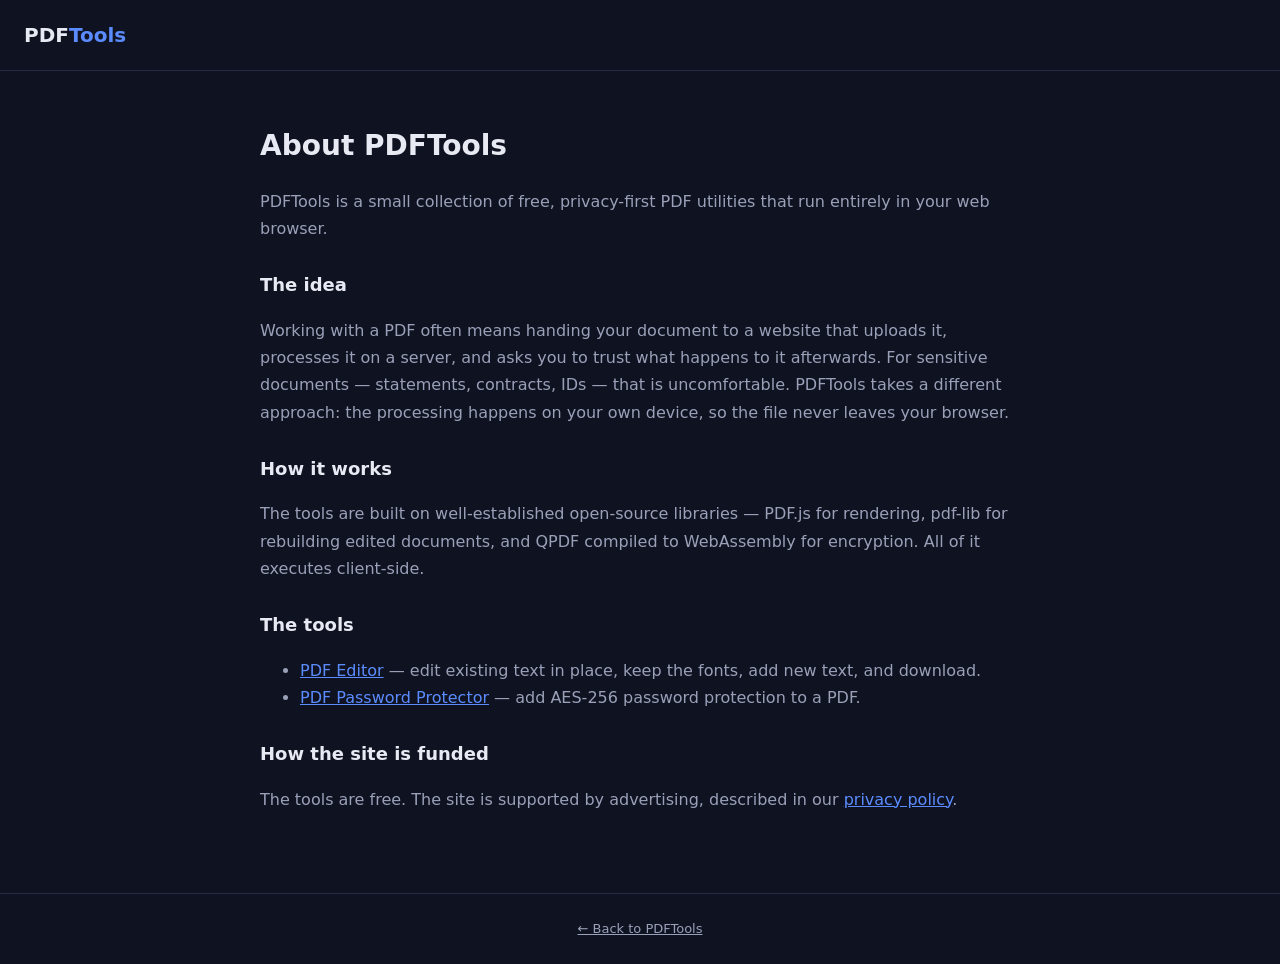
==== about.html @ 99f74acc "PDFTools site" ====
<!DOCTYPE html>
<html lang="en">
<head>
<meta charset="UTF-8" />
<meta name="viewport" content="width=device-width, initial-scale=1.0" />
<title>About — PDFTools</title>
<meta name="description" content="About PDFTools: privacy-first, browser-based PDF editing and protection tools." />
<meta name="theme-color" content="#0f1220" />
<link rel="canonical" href="https://aakash2408.github.io/pdftools/about.html" />
<meta name="robots" content="index, follow" />
<style>
  :root{--bg:#0f1220;--card:#171b2e;--text:#e7e9f3;--muted:#9aa0b8;--accent:#5b8cff;--line:#252a42}
  body{margin:0;font-family:system-ui,-apple-system,Segoe UI,Roboto,sans-serif;background:var(--bg);color:var(--text);line-height:1.7}
  header{padding:18px 24px;border-bottom:1px solid var(--line)}
  .logo{font-weight:700;font-size:20px}.logo span{color:var(--accent)}
  .logo a{color:inherit;text-decoration:none}
  .wrap{max-width:760px;margin:0 auto;padding:32px 24px 64px}
  h1{font-size:28px}h2{font-size:18px;margin-top:28px}
  p,li{color:var(--muted)}a{color:var(--accent)}
  footer{border-top:1px solid var(--line);padding:24px;text-align:center;color:var(--muted);font-size:13px}
</style>
</head>
<body>
<header><div class="logo"><a href="./index.html">PDF<span>Tools</span></a></div></header>
<div class="wrap">
  <h1>About PDFTools</h1>
  <p>PDFTools is a small collection of free, privacy-first PDF utilities that run entirely in your web browser.</p>

  <h2>The idea</h2>
  <p>Working with a PDF often means handing your document to a website that uploads it, processes it on a server, and asks you to trust what happens to it afterwards. For sensitive documents — statements, contracts, IDs — that is uncomfortable. PDFTools takes a different approach: the processing happens on your own device, so the file never leaves your browser.</p>

  <h2>How it works</h2>
  <p>The tools are built on well-established open-source libraries — PDF.js for rendering, pdf-lib for rebuilding edited documents, and QPDF compiled to WebAssembly for encryption. All of it executes client-side.</p>

  <h2>The tools</h2>
  <ul>
    <li><a href="./editor.html">PDF Editor</a> — edit existing text in place, keep the fonts, add new text, and download.</li>
    <li><a href="./protector.html">PDF Password Protector</a> — add AES-256 password protection to a PDF.</li>
  </ul>

  <h2>How the site is funded</h2>
  <p>The tools are free. The site is supported by advertising, described in our <a href="./privacy.html">privacy policy</a>.</p>
</div>
<footer><a href="./index.html" style="color:var(--muted)">← Back to PDFTools</a></footer>
</body>
</html>
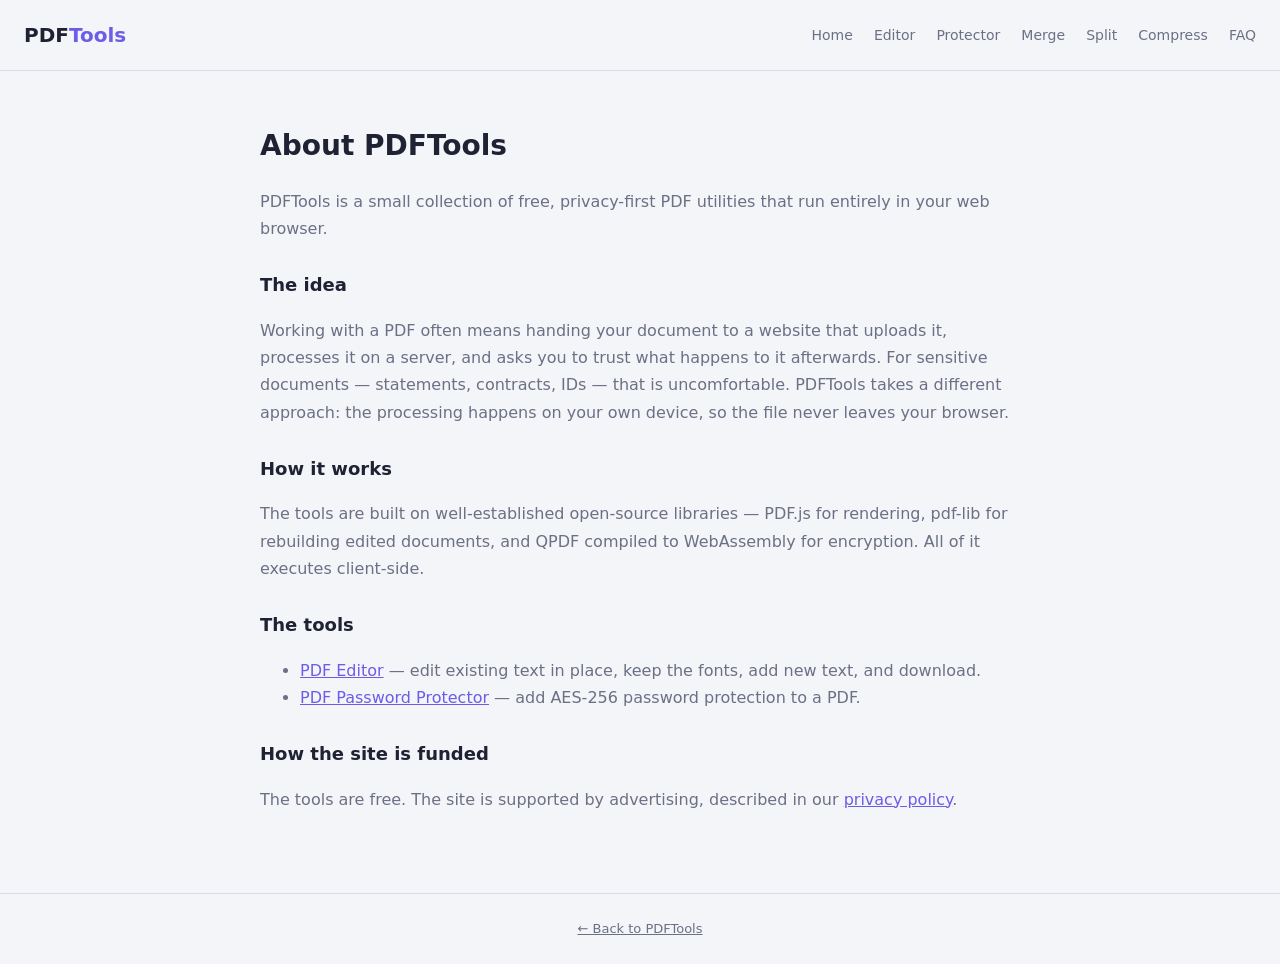
==== commit d5de1e48: "Unify all pages to light theme, add Home link to every navbar, fix dropzone layout" ====
--- a/about.html
+++ b/about.html
@@ -3,13 +3,16 @@
 <head>
 <meta charset="UTF-8" />
 <meta name="viewport" content="width=device-width, initial-scale=1.0" />
+<meta name="google-site-verification" content="8qxQzCxXcBTfl1nL1gi3o0I9sh_YLGO_Y7QdTYr6hkA" />
+<meta name="google-adsense-account" content="ca-pub-5141190617156786" />
+<script async src="https://pagead2.googlesyndication.com/pagead/js/adsbygoogle.js?client=ca-pub-5141190617156786" crossorigin="anonymous"></script>
 <title>About — PDFTools</title>
 <meta name="description" content="About PDFTools: privacy-first, browser-based PDF editing and protection tools." />
-<meta name="theme-color" content="#0f1220" />
-<link rel="canonical" href="https://aakash2408.github.io/pdftools/about.html" />
+<meta name="theme-color" content="#f4f5f9" />
+<link rel="canonical" href="https://pdfeditor-free.pages.dev/about" />
 <meta name="robots" content="index, follow" />
 <style>
-  :root{--bg:#0f1220;--card:#171b2e;--text:#e7e9f3;--muted:#9aa0b8;--accent:#5b8cff;--line:#252a42}
+  :root{--bg:#f4f5f9;--card:#ffffff;--text:#1f2233;--muted:#6b7085;--accent:#6c5ce7;--line:#d9dce6}
   body{margin:0;font-family:system-ui,-apple-system,Segoe UI,Roboto,sans-serif;background:var(--bg);color:var(--text);line-height:1.7}
   header{padding:18px 24px;border-bottom:1px solid var(--line)}
   .logo{font-weight:700;font-size:20px}.logo span{color:var(--accent)}
@@ -18,10 +21,23 @@
   h1{font-size:28px}h2{font-size:18px;margin-top:28px}
   p,li{color:var(--muted)}a{color:var(--accent)}
   footer{border-top:1px solid var(--line);padding:24px;text-align:center;color:var(--muted);font-size:13px}
+  nav a{color:var(--muted);text-decoration:none;margin-left:16px;font-size:14px}
+  nav a:hover{color:var(--text)}
 </style>
 </head>
 <body>
-<header><div class="logo"><a href="./index.html">PDF<span>Tools</span></a></div></header>
+<header style="display:flex;align-items:center;justify-content:space-between;flex-wrap:wrap;gap:12px">
+<div class="logo"><a href="./index.html" style="color:inherit;text-decoration:none">PDF<span>Tools</span></a></div>
+<nav>
+  <a href="./index.html">Home</a>
+  <a href="./editor.html">Editor</a>
+  <a href="./protector.html">Protector</a>
+  <a href="./merge.html">Merge</a>
+  <a href="./split.html">Split</a>
+  <a href="./compress.html">Compress</a>
+  <a href="./faq.html">FAQ</a>
+</nav>
+</header>
 <div class="wrap">
   <h1>About PDFTools</h1>
   <p>PDFTools is a small collection of free, privacy-first PDF utilities that run entirely in your web browser.</p>
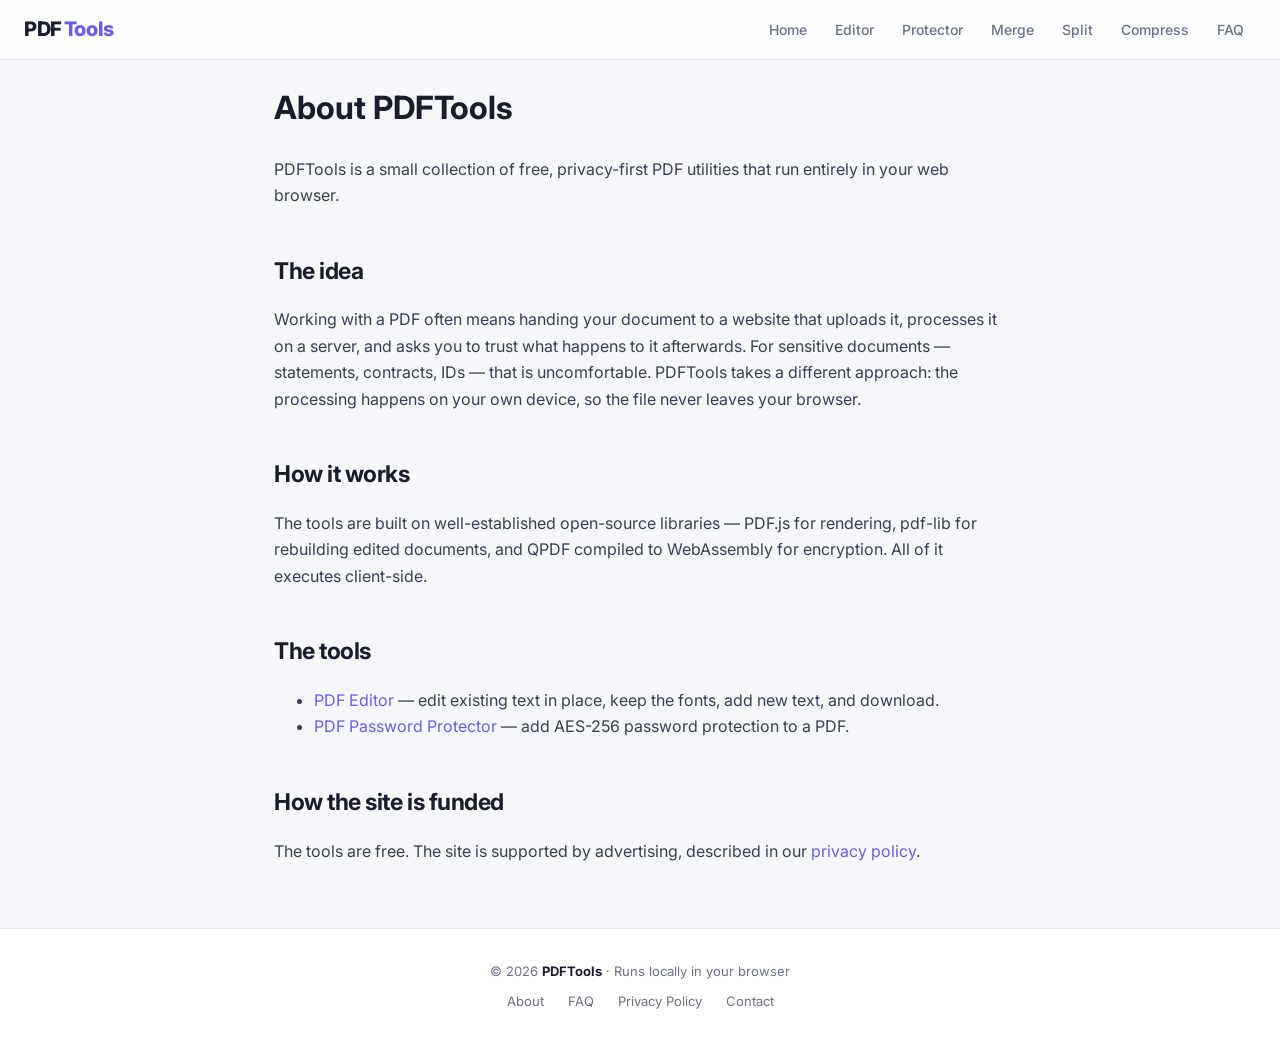
==== commit deebf3af: "Full visual polish: shared design system across all pages" ====
--- a/about.html
+++ b/about.html
@@ -11,34 +11,26 @@
 <meta name="theme-color" content="#f4f5f9" />
 <link rel="canonical" href="https://pdfeditor-free.pages.dev/about" />
 <meta name="robots" content="index, follow" />
-<style>
-  :root{--bg:#f4f5f9;--card:#ffffff;--text:#1f2233;--muted:#6b7085;--accent:#6c5ce7;--line:#d9dce6}
-  body{margin:0;font-family:system-ui,-apple-system,Segoe UI,Roboto,sans-serif;background:var(--bg);color:var(--text);line-height:1.7}
-  header{padding:18px 24px;border-bottom:1px solid var(--line)}
-  .logo{font-weight:700;font-size:20px}.logo span{color:var(--accent)}
-  .logo a{color:inherit;text-decoration:none}
-  .wrap{max-width:760px;margin:0 auto;padding:32px 24px 64px}
-  h1{font-size:28px}h2{font-size:18px;margin-top:28px}
-  p,li{color:var(--muted)}a{color:var(--accent)}
-  footer{border-top:1px solid var(--line);padding:24px;text-align:center;color:var(--muted);font-size:13px}
-  nav a{color:var(--muted);text-decoration:none;margin-left:16px;font-size:14px}
-  nav a:hover{color:var(--text)}
-</style>
+<link rel="preconnect" href="https://fonts.googleapis.com">
+<link rel="preconnect" href="https://fonts.gstatic.com" crossorigin>
+<link href="https://fonts.googleapis.com/css2?family=Inter:wght@400;500;600;700;800&display=swap" rel="stylesheet">
+<link rel="stylesheet" href="./styles.css" />
 </head>
 <body>
-<header style="display:flex;align-items:center;justify-content:space-between;flex-wrap:wrap;gap:12px">
-<div class="logo"><a href="./index.html" style="color:inherit;text-decoration:none">PDF<span>Tools</span></a></div>
-<nav>
-  <a href="./index.html">Home</a>
-  <a href="./editor.html">Editor</a>
-  <a href="./protector.html">Protector</a>
-  <a href="./merge.html">Merge</a>
-  <a href="./split.html">Split</a>
-  <a href="./compress.html">Compress</a>
-  <a href="./faq.html">FAQ</a>
-</nav>
+<header class="site-header">
+  <div class="logo"><a href="./index.html">PDF<span>Tools</span></a></div>
+  <nav class="nav">
+    <a href="./index.html">Home</a>
+    <a href="./editor.html">Editor</a>
+    <a href="./protector.html">Protector</a>
+    <a href="./merge.html">Merge</a>
+    <a href="./split.html">Split</a>
+    <a href="./compress.html">Compress</a>
+    <a href="./faq.html">FAQ</a>
+  </nav>
 </header>
-<div class="wrap">
+<div class="wrap-narrow">
+<div class="section">
   <h1>About PDFTools</h1>
   <p>PDFTools is a small collection of free, privacy-first PDF utilities that run entirely in your web browser.</p>
 
@@ -57,6 +49,16 @@
   <h2>How the site is funded</h2>
   <p>The tools are free. The site is supported by advertising, described in our <a href="./privacy.html">privacy policy</a>.</p>
 </div>
-<footer><a href="./index.html" style="color:var(--muted)">← Back to PDFTools</a></footer>
+</div>
+<footer class="site-footer">
+  <div>© <span id="yr"></span> <span class="brand">PDFTools</span> · Runs locally in your browser</div>
+  <div style="margin-top:8px">
+    <a href="./about.html">About</a>
+    <a href="./faq.html">FAQ</a>
+    <a href="./privacy.html">Privacy Policy</a>
+    <a href="./contact.html">Contact</a>
+  </div>
+</footer>
+<script>document.getElementById("yr").textContent=new Date().getFullYear();</script>
 </body>
 </html>
--- a/styles.css
+++ b/styles.css
@@ -0,0 +1,172 @@
+/* ==========================================================================
+   PDFTools — shared design system (styles.css)
+   Linked by every page. Light, clean, professional. One source of truth.
+   ========================================================================== */
+:root{
+  --bg:#f6f7fb;
+  --bg2:#eef1f8;
+  --card:#ffffff;
+  --panel2:#f1f3f9;
+  --text:#1a1c2b;
+  --text-soft:#3a3e52;
+  --muted:#6b7085;
+  --border:#e3e6ef;
+  --border-strong:#d3d7e6;
+  --accent:#6c5ce7;
+  --accent-hover:#5a4bd4;
+  --accent-soft:#efe9ff;
+  --ok:#16a34a;
+  --danger:#dc2626;
+  --shadow-sm:0 1px 2px rgba(20,22,40,.04), 0 1px 3px rgba(20,22,40,.06);
+  --shadow-md:0 4px 12px -2px rgba(20,22,40,.08), 0 2px 6px -2px rgba(20,22,40,.06);
+  --shadow-lg:0 18px 40px -12px rgba(108,92,231,.28);
+  --radius:16px;
+  --radius-sm:10px;
+  --maxw:1040px;
+}
+*{box-sizing:border-box}
+html{scroll-behavior:smooth}
+body{
+  margin:0;
+  font-family:"Inter",system-ui,-apple-system,"Segoe UI",Roboto,sans-serif;
+  background:var(--bg);
+  color:var(--text);
+  line-height:1.65;
+  -webkit-font-smoothing:antialiased;
+}
+a{color:var(--accent);text-decoration:none}
+a:hover{color:var(--accent-hover)}
+
+/* ---------- header / nav ---------- */
+.site-header{
+  position:sticky;top:0;z-index:20;
+  background:rgba(255,255,255,.8);
+  backdrop-filter:saturate(180%) blur(12px);
+  border-bottom:1px solid var(--border);
+  padding:12px 24px;
+  display:flex;align-items:center;justify-content:space-between;
+  flex-wrap:wrap;gap:12px;
+}
+.logo{font-weight:800;font-size:20px;letter-spacing:-.02em}
+.logo a{color:var(--text);text-decoration:none;display:inline-flex;align-items:center;gap:2px}
+.logo span{color:var(--accent)}
+.nav{display:flex;align-items:center;gap:4px;flex-wrap:wrap}
+.nav a{
+  color:var(--muted);font-size:14px;font-weight:500;
+  padding:6px 12px;border-radius:8px;transition:.15s;
+}
+.nav a:hover{color:var(--text);background:var(--panel2)}
+.nav a.active{color:var(--accent);background:var(--accent-soft)}
+
+/* ---------- layout ---------- */
+.wrap{max-width:var(--maxw);margin:0 auto;padding:0 24px}
+.wrap-narrow{max-width:780px;margin:0 auto;padding:0 24px}
+
+/* ---------- hero ---------- */
+.hero{
+  text-align:center;padding:84px 24px 44px;
+  background:radial-gradient(90% 120% at 50% -10%, var(--bg2) 0%, var(--bg) 60%);
+}
+.hero h1{
+  font-size:clamp(30px,5vw,46px);line-height:1.1;margin:0 0 18px;font-weight:800;
+  letter-spacing:-.03em;
+  background:linear-gradient(100deg,var(--text) 20%,var(--accent) 90%);
+  -webkit-background-clip:text;background-clip:text;-webkit-text-fill-color:transparent;
+}
+.hero p{color:var(--muted);font-size:clamp(16px,2.2vw,19px);max-width:640px;margin:0 auto}
+.pill{
+  display:inline-flex;gap:8px;align-items:center;margin-top:24px;
+  background:var(--card);border:1px solid var(--border);color:var(--muted);
+  font-size:13px;font-weight:500;padding:8px 16px;border-radius:30px;box-shadow:var(--shadow-sm);
+}
+
+/* ---------- tool cards grid ---------- */
+.cards{
+  display:grid;grid-template-columns:repeat(auto-fill,minmax(280px,1fr));
+  gap:20px;padding:8px 0 8px;
+}
+.card{
+  background:var(--card);border:1px solid var(--border);border-radius:var(--radius);
+  padding:26px;text-decoration:none;color:inherit;display:flex;flex-direction:column;
+  box-shadow:var(--shadow-sm);transition:transform .18s, box-shadow .18s, border-color .18s;
+}
+.card:hover{transform:translateY(-4px);box-shadow:var(--shadow-lg);border-color:var(--accent)}
+.card .ico{
+  font-size:26px;width:52px;height:52px;display:flex;align-items:center;justify-content:center;
+  background:var(--accent-soft);border-radius:12px;margin-bottom:16px;
+}
+.card h3{margin:0 0 8px;font-size:19px;font-weight:700;letter-spacing:-.01em}
+.card p{color:var(--muted);margin:0 0 18px;font-size:14px;flex:1}
+.badge{
+  align-self:flex-start;background:var(--accent-soft);color:var(--accent);
+  font-size:11px;font-weight:700;letter-spacing:.04em;text-transform:uppercase;
+  padding:3px 9px;border-radius:20px;margin-bottom:14px;
+}
+.go{color:var(--accent);font-weight:600;font-size:14px}
+
+/* ---------- content sections ---------- */
+.section h2{font-size:23px;margin:44px 0 14px;font-weight:700;letter-spacing:-.02em;color:var(--text)}
+.section p,.section li{color:var(--text-soft)}
+.feat{display:grid;grid-template-columns:1fr 1fr;gap:14px;margin:22px 0}
+@media(max-width:600px){.feat{grid-template-columns:1fr}}
+.feat div{
+  background:var(--card);border:1px solid var(--border);border-radius:var(--radius-sm);
+  padding:16px 18px;font-size:14px;color:var(--muted);box-shadow:var(--shadow-sm);
+}
+.feat b{color:var(--text)}
+
+/* ---------- generic tool card (single-column tools) ---------- */
+.tool-card{
+  background:var(--card);border:1px solid var(--border);border-radius:var(--radius);
+  padding:28px;box-shadow:var(--shadow-md);
+}
+.drop{
+  display:block;border:2px dashed var(--border-strong);border-radius:12px;
+  padding:38px 24px;text-align:center;color:var(--muted);cursor:pointer;
+  transition:.15s;background:var(--panel2);
+}
+.drop:hover,.drop.drag{border-color:var(--accent);background:var(--accent-soft);color:var(--text)}
+.drop b{color:var(--text)}
+
+/* ---------- buttons ---------- */
+.btn,button.primary{
+  background:var(--accent);color:#fff;border:none;padding:11px 22px;border-radius:10px;
+  font-size:15px;font-weight:600;cursor:pointer;transition:.15s;box-shadow:var(--shadow-sm);
+  display:inline-flex;align-items:center;gap:8px;
+}
+.btn:hover,button.primary:hover:not(:disabled){background:var(--accent-hover);transform:translateY(-1px)}
+.btn:disabled,button.primary:disabled{opacity:.45;cursor:not-allowed;transform:none}
+.btn-secondary{
+  background:var(--panel2);color:var(--text);border:1px solid var(--border);
+  padding:9px 16px;border-radius:9px;font-size:14px;font-weight:500;cursor:pointer;text-decoration:none;
+}
+.btn-secondary:hover{background:var(--bg2);color:var(--text)}
+
+/* ---------- form controls ---------- */
+input[type=text],input[type=password]{
+  width:100%;padding:11px 13px;border:1px solid var(--border-strong);border-radius:10px;
+  font-size:15px;background:var(--card);color:var(--text);outline:none;transition:.15s;
+}
+input[type=text]:focus,input[type=password]:focus{border-color:var(--accent);box-shadow:0 0 0 3px var(--accent-soft)}
+.hint{font-size:13px;color:var(--muted);margin:8px 0 0}
+.priv{font-size:13px;color:var(--muted);margin-top:14px;display:flex;align-items:center;gap:6px}
+.status{margin-top:14px;font-size:14px;color:var(--muted);min-height:20px}
+
+/* file list */
+ul.files{list-style:none;padding:0;margin:18px 0 0}
+ul.files li{
+  background:var(--panel2);border:1px solid var(--border);border-radius:10px;
+  padding:10px 14px;margin-bottom:8px;display:flex;align-items:center;gap:10px;font-size:14px;
+}
+ul.files li .name{flex:1;overflow:hidden;text-overflow:ellipsis;white-space:nowrap}
+ul.files li button{background:none;border:none;color:var(--muted);cursor:pointer;font-size:16px;padding:2px 6px;border-radius:6px}
+ul.files li button:hover{color:var(--danger);background:var(--danger-subtle,#fee)}
+
+/* ---------- footer ---------- */
+.site-footer{
+  border-top:1px solid var(--border);margin-top:64px;padding:32px 24px;
+  text-align:center;color:var(--muted);font-size:13px;background:var(--card);
+}
+.site-footer a{color:var(--muted);margin:0 10px;text-decoration:none}
+.site-footer a:hover{color:var(--accent)}
+.site-footer .brand{font-weight:700;color:var(--text)}
